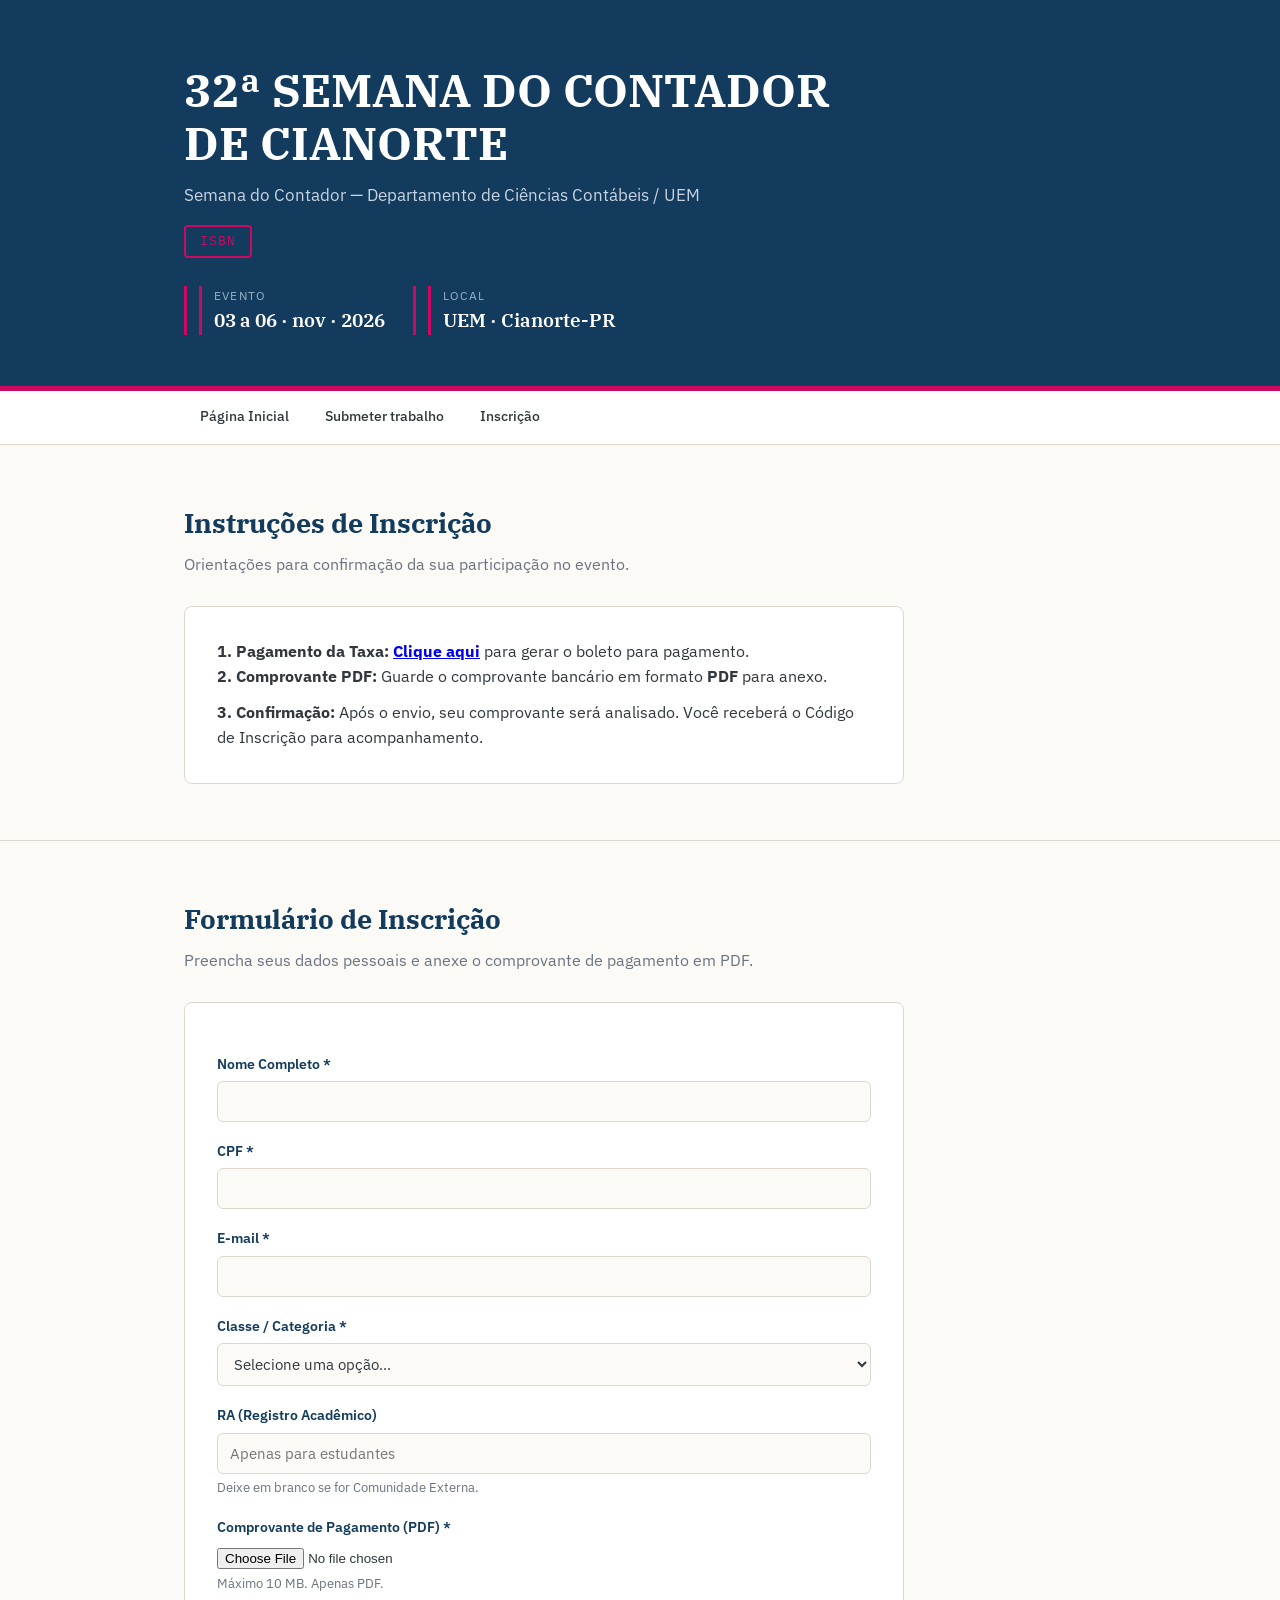
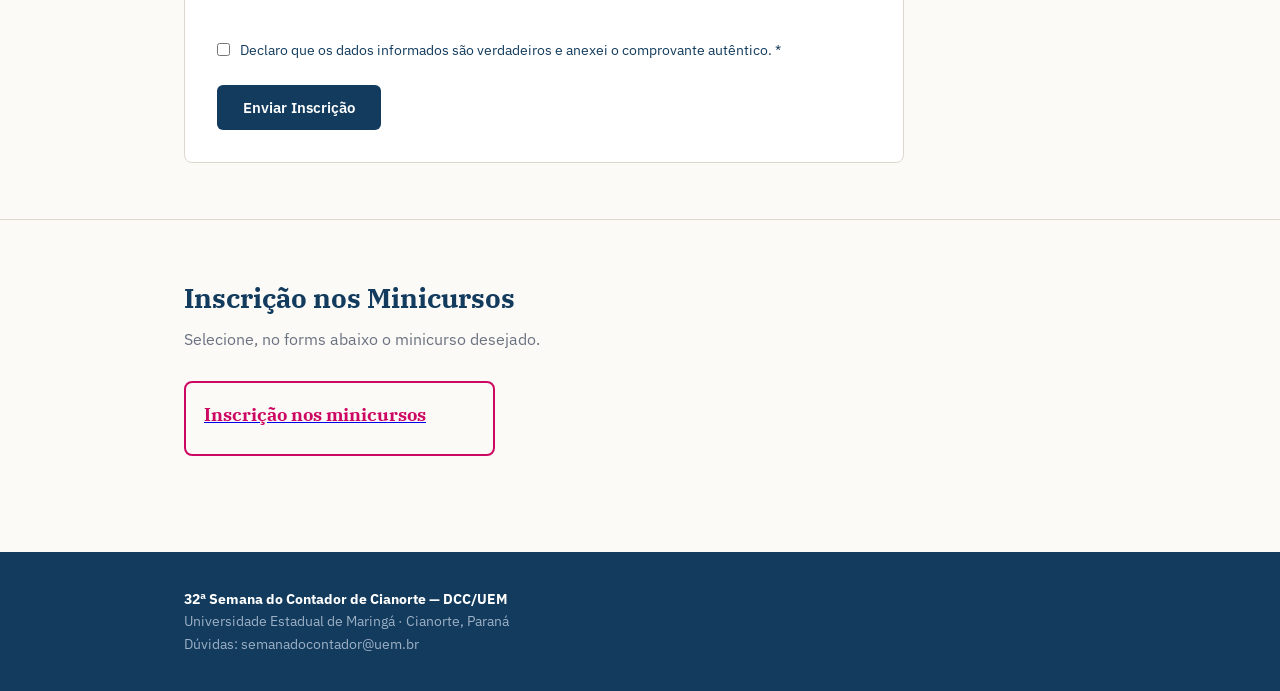
==== registro.html @ 7cf49fe8 "Add files via upload" ====
<!DOCTYPE html>
<html lang="pt-BR">

<head>
  <meta charset="UTF-8">
  <meta name="viewport" content="width=device-width, initial-scale=1.0">
  <title>Inscrição - 32ª Semana do Contador de Cianorte</title>
  <!-- Manter as mesmas tags CSS de index_2.html aqui -->
  <link rel="preconnect" href="https://fonts.googleapis.com">
  <link rel="preconnect" href="https://fonts.gstatic.com" crossorigin>
  <link
    href="https://fonts.googleapis.com/css2?family=IBM+Plex+Serif:wght@500;600;700&family=IBM+Plex+Sans:wght@400;500;600&family=IBM+Plex+Mono:wght@500&display=swap"
    rel="stylesheet">
  <link rel="stylesheet" href="style.css">
  <!--- <style>
    :root {
      --tinta: #123B5D;
      --tinta-claro: #2A3270;
      --papel: #FBFAF7;
      --grafite: #31373D;
      --cinza: #6B7280;
      --linha: #DDD8CE;
      --ouro: #CD0862;
      --ouro-claro: #FFF8DC;
      --verde: #2F7D4F;
      --vermelho: #B3402E;
      --branco: #FFFFFF;
      --ciano: #3EC6D0;
    }

    * {
      margin: 0;
      padding: 0;
      box-sizing: border-box
    }

    html {
      scroll-behavior: smooth
    }

    body {
      font-family: 'IBM Plex Sans', sans-serif;
      background: var(--papel);
      color: var(--grafite);
      line-height: 1.6;
      font-size: 16px
    }

    h1,
    h2,
    h3 {
      font-family: 'IBM Plex Serif', serif;
      color: var(--tinta)
    }

    .mono {
      font-family: 'IBM Plex Mono', monospace
    }

    .container {
      max-width: 960px;
      margin: 0 auto;
      padding: 0 24px
    }

    /* ---------- CABEÇALHO PADRONIZADO ---------- */
    header {
      background: var(--tinta);
      color: var(--branco);
      padding: 64px 0 56px;
      position: relative;
      overflow: hidden
    }

    header::after {
      content: "";
      position: absolute;
      left: 0;
      right: 0;
      bottom: 0;
      height: 5px;
      background: var(--ouro)
    }

    header h1 {
      color: var(--branco);
      font-size: clamp(30px, 5vw, 46px);
      line-height: 1.15;
      font-weight: 700;
      max-width: 720px
    }

    header .sub {
      margin-top: 12px;
      font-size: 17px;
      color: #C9D4E2;
      max-width: 640px
    }

    .issn {
      display: inline-block;
      margin-top: 16px;
      border: 2px solid var(--ouro);
      color: var(--ouro);
      padding: 4px 14px;
      font-family: 'IBM Plex Mono', monospace;
      font-size: 13px;
      letter-spacing: .08em;
      border-radius: 4px
    }

    .datas-topo {
      margin-top: 28px;
      display: flex;
      gap: 28px;
      flex-wrap: wrap
    }

    .datas-topo div {
      border-left: 3px solid var(--ouro);
      padding-left: 12px
    }

    .datas-topo .rotulo {
      font-size: 12px;
      letter-spacing: .1em;
      text-transform: uppercase;
      color: #9DB0C6
    }

    .datas-topo .valor {
      font-family: 'IBM Plex Serif', serif;
      font-size: 19px;
      font-weight: 600;
      color: var(--branco)
    }

    /* ---------- NAVEGAÇÃO PADRONIZADA ---------- */
    nav {
      background: var(--branco);
      border-bottom: 1px solid var(--linha);
      position: sticky;
      top: 0;
      z-index: 50
    }

    nav .container {
      display: flex;
      gap: 4px;
      overflow-x: auto
    }

    nav a {
      padding: 14px 16px;
      font-size: 14px;
      font-weight: 500;
      color: var(--grafite);
      text-decoration: none;
      white-space: nowrap;
      border-bottom: 2px solid transparent
    }

    nav a:hover,
    nav a:focus-visible {
      color: var(--tinta);
      border-bottom-color: var(--ouro);
      outline: none
    }

    /* ---------- SEÇÕES ---------- */
    section {
      padding: 56px 0
    }

    section+section {
      border-top: 1px solid var(--linha)
    }

    h2 {
      font-size: 27px;
      margin-bottom: 8px
    }

    .h2-sub {
      color: var(--cinza);
      margin-bottom: 28px;
      max-width: 640px
    }

    /* ---------- CATEGORIAS ---------- */
    .cat-grid {
      display: grid;
      grid-template-columns: 1fr 1fr;
      gap: 18px;
      max-width: 640px
    }

    .cat-card {
      border: 2px solid var(--ouro);
      border-radius: 8px;
      padding: 18px
    }

    .cat-card h3 {
      color: var(--ouro);
      font-size: 18px;
      margin-bottom: 6px
    }

    .cat-card p {
      font-size: 14px;
      color: var(--cinza)
    }

    /* ---------- ÁREAS TEMÁTICAS ---------- */
    .areas-list {
      list-style: none;
      max-width: 640px
    }

    .areas-list li {
      padding: 10px 0;
      border-bottom: 1px solid var(--linha);
      display: flex;
      gap: 12px;
      align-items: baseline
    }

    .areas-list .num {
      font-family: 'IBM Plex Serif', serif;
      font-size: 22px;
      font-weight: 600;
      color: var(--ouro);
      min-width: 32px
    }

    /* ---------- FORMULÁRIOS ---------- */
    .card {
      background: var(--branco);
      border: 1px solid var(--linha);
      border-radius: 8px;
      padding: 32px;
      max-width: 720px
    }

    label {
      display: block;
      font-size: 14px;
      font-weight: 600;
      color: var(--tinta);
      margin: 18px 0 6px
    }

    input[type=text],
    input[type=email],
    select,
    textarea {
      width: 100%;
      padding: 10px 12px;
      border: 1px solid var(--linha);
      border-radius: 6px;
      font-family: 'IBM Plex Sans', sans-serif;
      font-size: 15px;
      background: var(--papel);
      color: var(--grafite)
    }

    input:focus,
    select:focus,
    textarea:focus {
      outline: 2px solid var(--tinta-claro);
      outline-offset: 1px;
      border-color: var(--tinta-claro)
    }

    textarea {
      min-height: 120px;
      resize: vertical
    }

    .hint {
      font-size: 13px;
      color: var(--cinza);
      margin-top: 4px
    }

    .autor-bloco {
      border: 1px dashed var(--linha);
      border-radius: 6px;
      padding: 14px 16px 18px;
      margin-top: 10px;
      position: relative
    }

    .autor-bloco .tag {
      font-family: 'IBM Plex Mono', monospace;
      font-size: 12px;
      color: var(--ouro);
      text-transform: uppercase;
      letter-spacing: .08em
    }

    .remover-autor {
      position: absolute;
      top: 10px;
      right: 12px;
      background: none;
      border: none;
      color: var(--vermelho);
      cursor: pointer;
      font-size: 13px;
      font-family: inherit
    }

    .botao {
      display: inline-block;
      background: var(--tinta);
      color: var(--branco);
      border: none;
      border-radius: 6px;
      padding: 13px 26px;
      font-size: 15px;
      font-weight: 600;
      font-family: 'IBM Plex Sans', sans-serif;
      cursor: pointer;
      margin-top: 24px
    }

    .botao:hover {
      background: var(--tinta-claro)
    }

    .botao:focus-visible {
      outline: 3px solid var(--ouro);
      outline-offset: 2px
    }

    .botao[disabled] {
      opacity: .55;
      cursor: wait
    }

    .botao-sec {
      background: none;
      border: 1px solid var(--tinta);
      color: var(--tinta);
      border-radius: 6px;
      padding: 9px 16px;
      font-size: 14px;
      font-weight: 500;
      cursor: pointer;
      font-family: inherit;
      margin-top: 12px
    }

    .botao-sec:hover {
      background: var(--ouro-claro)
    }

    .msg-ok {
      background: #E8F3EC;
      border-left: 3px solid var(--verde);
      padding: 16px;
      border-radius: 0 6px 6px 0;
      margin-top: 20px
    }

    .msg-erro {
      background: #FBEAE6;
      border-left: 3px solid var(--vermelho);
      padding: 16px;
      border-radius: 0 6px 6px 0;
      margin-top: 20px;
      font-size: 14px
    }

    .msg-ok .id {
      font-family: 'IBM Plex Mono', monospace;
      font-size: 22px;
      font-weight: 600;
      color: var(--tinta);
      display: block;
      margin: 6px 0
    }

    .check-linha {
      display: flex;
      gap: 10px;
      align-items: flex-start;
      margin-top: 18px;
      font-size: 14px
    }

    .check-linha input {
      margin-top: 4px
    }

    .download-link {
      display: inline-flex;
      align-items: center;
      gap: 8px;
      background: var(--ouro);
      color: var(--tinta);
      padding: 10px 20px;
      border-radius: 6px;
      text-decoration: none;
      font-weight: 600;
      font-size: 14px;
      margin-top: 12px
    }

    .download-link:hover {
      opacity: .9
    }

    /* ---------- RODAPÉ PADRONIZADO ---------- */
    footer {
      background: var(--tinta);
      color: #9DB0C6;
      padding: 36px 0;
      font-size: 14px;
      margin-top: 40px
    }

    footer strong {
      color: var(--branco)
    }

    @media(max-width:640px) {
      .cat-grid {
        grid-template-columns: 1fr
      }

      .card {
        padding: 22px
      }
    }

    @media(prefers-reduced-motion:reduce) {
      html {
        scroll-behavior: auto
      }
    }
  </style> --->
</head>

<body>

  <!-- HEADER E NAV PADRONIZADOS IDÊNTICOS AO INDEX -->
  <header>
    <div class="container">
      <h1>32ª SEMANA DO CONTADOR DE CIANORTE</h1>
      <p class="sub">Semana do Contador — Departamento de Ciências Contábeis / UEM</p>
      <span class="issn">ISBN</span>
      <div class="datas-topo">
        <div>
          <div class="rotulo">Evento</div>
          <div class="valor">03 a 06 · nov · 2026</div>
        </div>
        <div>
          <div class="rotulo">Local</div>
          <div class="valor">UEM · Cianorte-PR</div>
        </div>
      </div>
    </div>
  </header>
  <nav aria-label="Navegação">
    <div class="container">
      <a href="index.html">Página Inicial</a>
      <a href="submeter.html">Submeter trabalho</a>
      <a href="registro.html">Inscrição</a>
    </div>
  </nav>

  <!-- ==================== INSTRUÇÕES ==================== -->
  <section id="instrucoes">
    <div class="container">
      <h2>Instruções de Inscrição</h2>
      <p class="h2-sub">Orientações para confirmação da sua participação no evento.</p>
      <div class="card">
        <p><strong>1. Pagamento da Taxa:</strong> <strong><a href="https://fadec.conveniar.com.br/Eventos/Default.aspx">Clique aqui</a></strong> para gerar o boleto para pagamento.
        </p>
        <p><strong>2. Comprovante PDF:</strong> Guarde o comprovante bancário em formato <strong>PDF</strong> para
          anexo.</p>
        <p style="margin-top:10px"><strong>3. Confirmação:</strong> Após o envio, seu comprovante será analisado. Você
          receberá o Código de Inscrição para acompanhamento.</p>
      </div>
    </div>
  </section>
  <section id="registro">
    <div class="container">
      <h2>Formulário de Inscrição</h2>
      <p class="h2-sub">Preencha seus dados pessoais e anexe o comprovante de pagamento em PDF.</p>

      <div class="card">
        <div id="form-registro">
          <label for="nome">Nome Completo *</label>
          <input type="text" id="nome" maxlength="150" required>

          <label for="cpf">CPF *</label>
          <input type="text" id="cpf" maxlength="14" required>

          <label for="email">E-mail *</label>
          <input type="email" id="email" maxlength="150" required>

          <label for="classe">Classe / Categoria *</label>
          <select id="classe" required>
            <option value="" disabled selected>Selecione uma opção...</option>
            <option value="Estudante de Graduação">Estudante de Graduação</option>
            <option value="Estudante de Pós-Graduação">Estudante de Pós-Graduação</option>
            <option value="Comunidade Externa">Comunidade Externa</option>
          </select>

          <label for="ra">RA (Registro Acadêmico)</label>
          <input type="text" id="ra" maxlength="20" placeholder="Apenas para estudantes">
          <div class="hint">Deixe em branco se for Comunidade Externa.</div>

          <label for="comprovante">Comprovante de Pagamento (PDF) *</label>
          <input type="file" id="comprovante" accept="application/pdf" required>
          <p class="hint">Máximo 10 MB. Apenas PDF.</p>
          <br>
          <div class="check-linha">
            <input type="checkbox" id="decl-pagamento">
            <label for="decl-pagamento" style="margin:0;font-weight:400">Declaro que os dados informados são verdadeiros
              e anexei o comprovante autêntico. *</label>
          </div>
          <button type="button" class="botao" id="btn-enviar-registro" onclick="enviarInscricao()">Enviar
            Inscrição</button>
          <div id="resultado-registro"></div>
        </div>
      </div>
    </div>
  </section>
  <section id="categorias">
  <div class="container">
    <h2>Inscrição nos Minicursos</h2>
    <p class="h2-sub">Selecione, no forms abaixo o minicurso desejado.</p>
    <div class="cat-grid">
      <div class="cat-card">
        <a href="https://forms.gle/yNNfDyQL2TY5potB6"><h3>Inscrição nos minicursos</h3></a>
      </div>
    </div>
  </div>
</section>

  <!-- FOOTER PADRONIZADO IDÊNTICO AO INDEX -->
  <footer>
    <div class="container">
      <strong>32ª Semana do Contador de Cianorte — DCC/UEM</strong><br>
      Universidade Estadual de Maringá · Cianorte, Paraná<br>
      Dúvidas: semanadocontador@uem.br
    </div>
  </footer>

  <script>
    const SCRIPT_URL = "https://script.google.com/macros/s/AKfycbx_M1IVFG1Yynvi_aUIpSMlc3blMVT0K0QPFCjHeTNdpd_vogOQeO8iHFNmOr55RuN-8g/exec";

    function lerComprovanteBase64(input) {
      return new Promise((res, rej) => {
        const f = input.files[0];
        if (!f) return rej("Selecione o arquivo PDF.");
        if (f.type !== "application/pdf") return rej("O comprovante deve ser um arquivo PDF.");
        if (f.size > 10 * 1024 * 1024) return rej("O arquivo excede 10 MB."); // Correção aplicada aqui

        const r = new FileReader();
        r.onload = () => res(r.result.split(",")[1]);
        r.onerror = () => rej("Erro ao ler o arquivo.");
        r.readAsDataURL(f);
      });
    }

    async function enviarInscricao() {
      const out = document.getElementById("resultado-registro");
      const nome = document.getElementById("nome").value.trim();
      const cpf = document.getElementById("cpf").value.trim();
      const email = document.getElementById("email").value.trim();
      const classe = document.getElementById("classe").value;
      const ra = document.getElementById("ra").value.trim();
      const inputArquivo = document.getElementById("comprovante");
      const declPagamento = document.getElementById("decl-pagamento").checked;

      // Validação dos campos obrigatórios
      if (!nome || !cpf || !email || !classe || !inputArquivo.files.length) {
        out.innerHTML = '<div class="msg-erro">Preencha todos os campos obrigatórios.</div>';
        return;
      }

      // Validação dinâmica: obriga RA para estudantes
      if (classe.includes("Estudante") && !ra) {
        out.innerHTML = '<div class="msg-erro">O campo RA é obrigatório para estudantes.</div>';
        return;
      }

      // Validação da declaração
      if (!declPagamento) {
        out.innerHTML = '<div class="msg-erro">É necessário confirmar a declaração de veracidade dos dados.</div>';
        return;
      }

      const btn = document.getElementById("btn-enviar-registro");
      btn.disabled = true;
      btn.textContent = "Enviando...";

      try {
        const comprovanteBase64 = await lerComprovanteBase64(inputArquivo);
        const resp = await fetch(SCRIPT_URL, {
          method: "POST",
          headers: { "Content-Type": "text/plain;charset=utf-8" }, // Adicionado para evitar bloqueio CORS
          body: JSON.stringify({
            action: "registrar",
            nome,
            cpf,
            email,
            classe,
            ra,
            comprovanteBase64
          })
        });

        const dados = await resp.json();

        if (dados.ok) {
          out.innerHTML = `<div class="msg-ok">Inscrição enviada! Código: <span class="id">${dados.id}</span></div>`;

          // Limpeza completa do formulário
          document.getElementById("nome").value = "";
          document.getElementById("cpf").value = "";
          document.getElementById("email").value = "";
          document.getElementById("classe").value = "";
          document.getElementById("ra").value = "";
          document.getElementById("decl-pagamento").checked = false;
          inputArquivo.value = "";
        } else {
          out.innerHTML = `<div class="msg-erro">${dados.erro}</div>`;
        }
      } catch (e) {
        out.innerHTML = `<div class="msg-erro">${typeof e === "string" ? e : "Erro de conexão. Tente novamente."}</div>`;
      } finally {
        btn.disabled = false;
        btn.textContent = "Enviar Inscrição";
      }
    }
  </script>
</body>

</html>
---- style.css ----
:root {
    --tinta: #123B5D;
    --tinta-claro: #2A3270;
    --papel: #FBFAF7;
    --grafite: #31373D;
    --cinza: #6B7280;
    --linha: #DDD8CE;
    --ouro: #CD0862;
    --ouro-claro: #FFF8DC;
    --verde: #2F7D4F;
    --vermelho: #B3402E;
    --branco: #FFFFFF;
    --ciano: #3EC6D0;
}

* {
    margin: 0;
    padding: 0;
    box-sizing: border-box
}

html {
    scroll-behavior: smooth
}

body {
    font-family: 'IBM Plex Sans', sans-serif;
    background: var(--papel);
    color: var(--grafite);
    line-height: 1.6;
    font-size: 16px
}

h1,
h2,
h3 {
    font-family: 'IBM Plex Serif', serif;
    color: var(--tinta)
}

.mono {
    font-family: 'IBM Plex Mono', monospace
}

.container {
    max-width: 960px;
    margin: 0 auto;
    padding: 0 24px
}

/* ---------- CABEÇALHO PADRONIZADO ---------- */
header {
    background: var(--tinta);
    color: var(--branco);
    padding: 64px 0 56px;
    position: relative;
    overflow: hidden
}

header::after {
    content: "";
    position: absolute;
    left: 0;
    right: 0;
    bottom: 0;
    height: 5px;
    background: var(--ouro)
}

header h1 {
    color: var(--branco);
    font-size: clamp(30px, 5vw, 46px);
    line-height: 1.15;
    font-weight: 700;
    max-width: 720px
}

header .sub {
    margin-top: 12px;
    font-size: 17px;
    color: #C9D4E2;
    max-width: 640px
}

.issn {
    display: inline-block;
    margin-top: 16px;
    border: 2px solid var(--ouro);
    color: var(--ouro);
    padding: 4px 14px;
    font-family: 'IBM Plex Mono', monospace;
    font-size: 13px;
    letter-spacing: .08em;
    border-radius: 4px
}

.datas-topo {
    margin-top: 28px;
    display: flex;
    gap: 28px;
    flex-wrap: wrap
}

.datas-topo div {
    border-left: 3px solid var(--ouro);
    padding-left: 12px
}

.datas-topo .rotulo {
    font-size: 12px;
    letter-spacing: .1em;
    text-transform: uppercase;
    color: #9DB0C6
}

.datas-topo .valor {
    font-family: 'IBM Plex Serif', serif;
    font-size: 19px;
    font-weight: 600;
    color: var(--branco)
}

/* ---------- NAVEGAÇÃO PADRONIZADA ---------- */
nav {
    background: var(--branco);
    border-bottom: 1px solid var(--linha);
    position: sticky;
    top: 0;
    z-index: 50
}

nav .container {
    display: flex;
    gap: 4px;
    overflow-x: auto
}

nav a {
    padding: 14px 16px;
    font-size: 14px;
    font-weight: 500;
    color: var(--grafite);
    text-decoration: none;
    white-space: nowrap;
    border-bottom: 2px solid transparent
}

nav a:hover,
nav a:focus-visible {
    color: var(--tinta);
    border-bottom-color: var(--ouro);
    outline: none
}

/* ---------- SEÇÕES ---------- */
section {
    padding: 56px 0
}

section+section {
    border-top: 1px solid var(--linha)
}

h2 {
    font-size: 27px;
    margin-bottom: 8px
}

.h2-sub {
    color: var(--cinza);
    margin-bottom: 28px;
    max-width: 640px
}

/* ---------- CATEGORIAS ---------- */
.cat-grid {
    display: grid;
    grid-template-columns: 1fr 1fr;
    gap: 18px;
    max-width: 640px
}

.cat-card {
    border: 2px solid var(--ouro);
    border-radius: 8px;
    padding: 18px
}

.cat-card h3 {
    color: var(--ouro);
    font-size: 18px;
    margin-bottom: 6px
}

.cat-card p {
    font-size: 14px;
    color: var(--cinza)
}
.cronograma {
    list-style:none;max-width:640px
}
.cronograma li {
    display:flex;gap:18px;padding:13px 0;border-bottom:1px dashed var(--linha);align-items:baseline
}
.cronograma .data {
    font-family:'IBM Plex Mono',monospace;font-size:14px;font-weight:500;color:var(--tinta);min-width:150px
}
.cronograma .destaque .data,.cronograma .destaque .etapa{
    color:var(--ouro);font-weight:600
}
/* ---------- ÁREAS TEMÁTICAS ---------- */
.areas-list {
    list-style: none;
    max-width: 640px
}

.areas-list li {
    padding: 10px 0;
    border-bottom: 1px solid var(--linha);
    display: flex;
    gap: 12px;
    align-items: baseline
}

.areas-list .num {
    font-family: 'IBM Plex Serif', serif;
    font-size: 22px;
    font-weight: 600;
    color: var(--ouro);
    min-width: 32px
}

/* ---------- FORMULÁRIOS ---------- */
.card {
    background: var(--branco);
    border: 1px solid var(--linha);
    border-radius: 8px;
    padding: 32px;
    max-width: 720px
}

label {
    display: block;
    font-size: 14px;
    font-weight: 600;
    color: var(--tinta);
    margin: 18px 0 6px
}

input[type=text],
input[type=email],
select,
textarea {
    width: 100%;
    padding: 10px 12px;
    border: 1px solid var(--linha);
    border-radius: 6px;
    font-family: 'IBM Plex Sans', sans-serif;
    font-size: 15px;
    background: var(--papel);
    color: var(--grafite)
}

input:focus,
select:focus,
textarea:focus {
    outline: 2px solid var(--tinta-claro);
    outline-offset: 1px;
    border-color: var(--tinta-claro)
}

textarea {
    min-height: 120px;
    resize: vertical
}

.hint {
    font-size: 13px;
    color: var(--cinza);
    margin-top: 4px
}

.autor-bloco {
    border: 1px dashed var(--linha);
    border-radius: 6px;
    padding: 14px 16px 18px;
    margin-top: 10px;
    position: relative
}

.autor-bloco .tag {
    font-family: 'IBM Plex Mono', monospace;
    font-size: 12px;
    color: var(--ouro);
    text-transform: uppercase;
    letter-spacing: .08em
}

.remover-autor {
    position: absolute;
    top: 10px;
    right: 12px;
    background: none;
    border: none;
    color: var(--vermelho);
    cursor: pointer;
    font-size: 13px;
    font-family: inherit
}

.botao {
    display: inline-block;
    background: var(--tinta);
    color: var(--branco);
    border: none;
    border-radius: 6px;
    padding: 13px 26px;
    font-size: 15px;
    font-weight: 600;
    font-family: 'IBM Plex Sans', sans-serif;
    cursor: pointer;
    margin-top: 24px
}

.botao:hover {
    background: var(--tinta-claro)
}

.botao:focus-visible {
    outline: 3px solid var(--ouro);
    outline-offset: 2px
}

.botao[disabled] {
    opacity: .55;
    cursor: wait
}

.botao-sec {
    background: none;
    border: 1px solid var(--tinta);
    color: var(--tinta);
    border-radius: 6px;
    padding: 9px 16px;
    font-size: 14px;
    font-weight: 500;
    cursor: pointer;
    font-family: inherit;
    margin-top: 12px
}

.botao-sec:hover {
    background: var(--ouro-claro)
}

.msg-ok {
    background: #E8F3EC;
    border-left: 3px solid var(--verde);
    padding: 16px;
    border-radius: 0 6px 6px 0;
    margin-top: 20px
}

.msg-erro {
    background: #FBEAE6;
    border-left: 3px solid var(--vermelho);
    padding: 16px;
    border-radius: 0 6px 6px 0;
    margin-top: 20px;
    font-size: 14px
}

.msg-ok .id {
    font-family: 'IBM Plex Mono', monospace;
    font-size: 22px;
    font-weight: 600;
    color: var(--tinta);
    display: block;
    margin: 6px 0
}

.check-linha {
    display: flex;
    gap: 10px;
    align-items: flex-start;
    margin-top: 18px;
    font-size: 14px
}

.check-linha input {
    margin-top: 4px
}

.download-link {
    display: inline-flex;
    align-items: center;
    gap: 8px;
    background: var(--tinta);
    color: var(--branco);
    padding: 10px 20px;
    border-radius: 6px;
    text-decoration: none;
    font-weight: 600;
    font-size: 14px;
    margin-top: 12px
}

.download-link:hover {
    opacity: .9
}

/* ---------- RODAPÉ PADRONIZADO ---------- */
footer {
    background: var(--tinta);
    color: #9DB0C6;
    padding: 36px 0;
    font-size: 14px;
    margin-top: 40px
}

footer strong {
    color: var(--branco)
}

@media(max-width:640px) {
    .cat-grid {
        grid-template-columns: 1fr
    }

    .card {
        padding: 22px
    }
}

@media(prefers-reduced-motion:reduce) {
    html {
        scroll-behavior: auto
    }
}
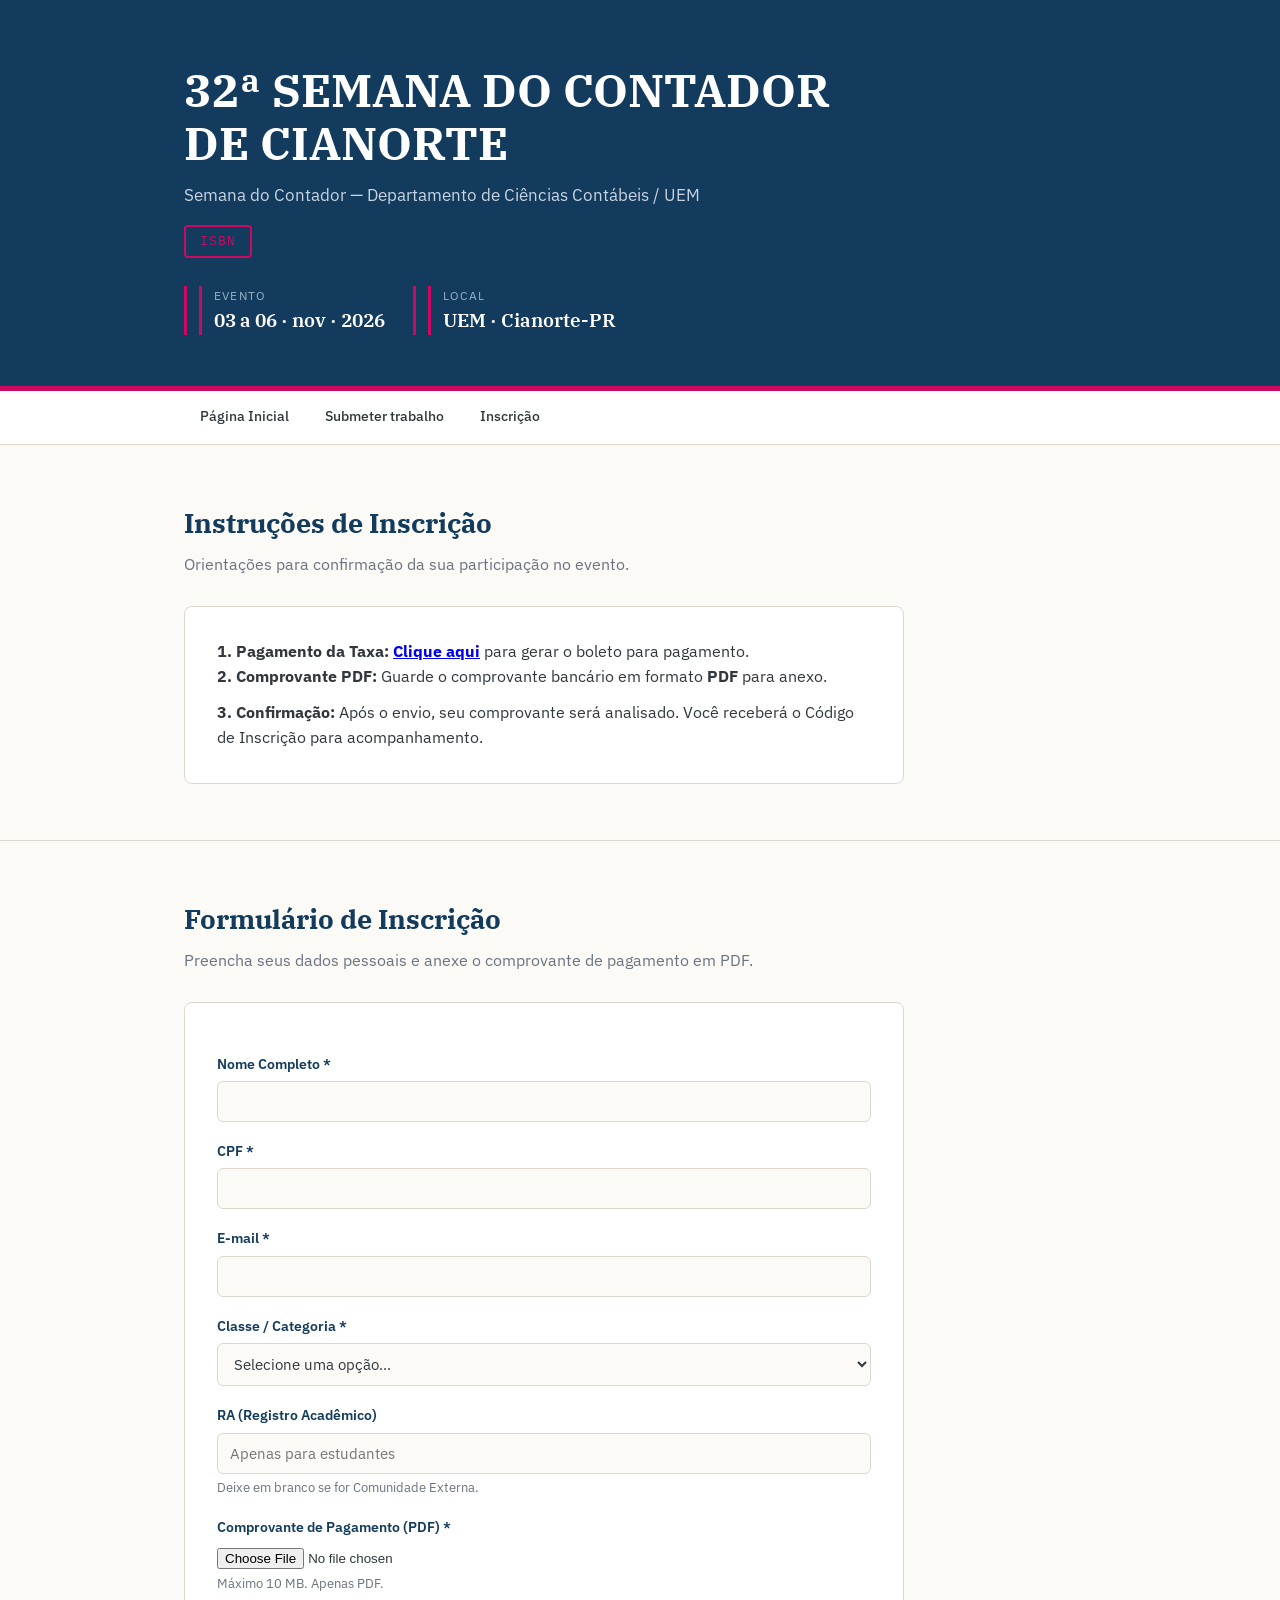
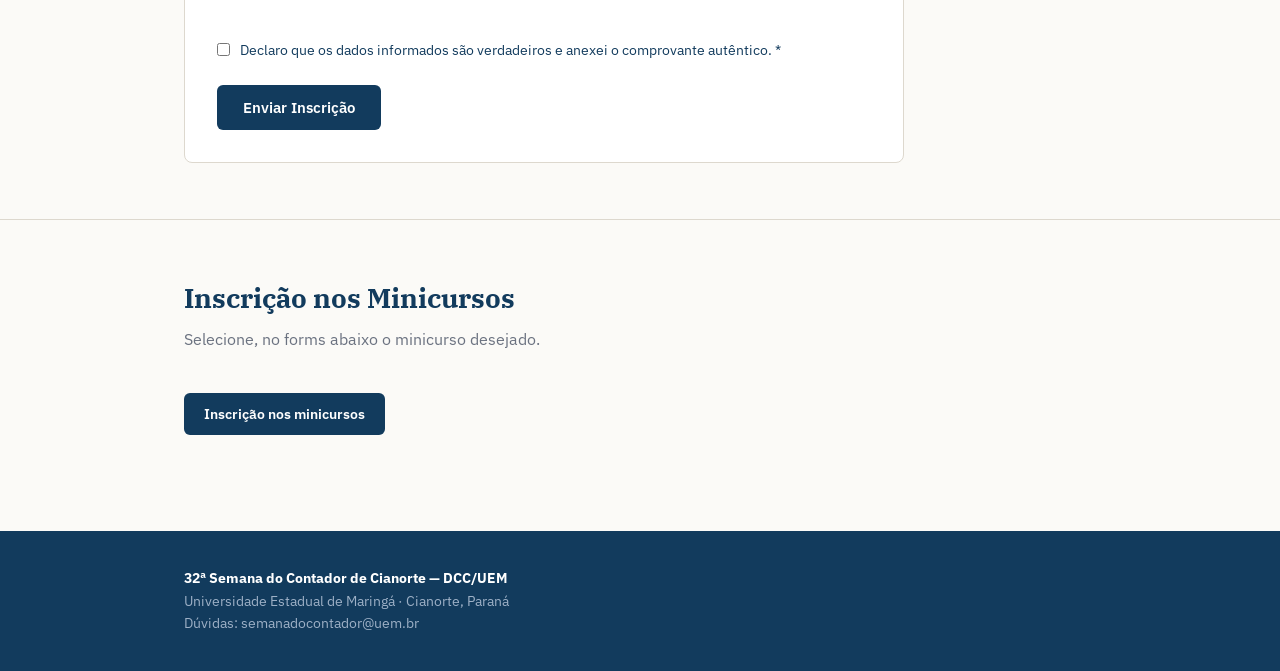
==== commit 64fa8240: "Edição no botão de inscrição nos minicursos" ====
--- a/registro.html
+++ b/registro.html
@@ -478,7 +478,7 @@
       <h2>Instruções de Inscrição</h2>
       <p class="h2-sub">Orientações para confirmação da sua participação no evento.</p>
       <div class="card">
-        <p><strong>1. Pagamento da Taxa:</strong> <strong><a href="https://fadec.conveniar.com.br/Eventos/Default.aspx">Clique aqui</a></strong> para gerar o boleto para pagamento.
+        <p><strong>1. Pagamento da Taxa:</strong> <strong><a href="https://fadec.conveniar.com.br/Eventos/Forms/Servicos/EventoDados.aspx?action=47">Clique aqui</a></strong> para gerar o boleto para pagamento.
         </p>
         <p><strong>2. Comprovante PDF:</strong> Guarde o comprovante bancário em formato <strong>PDF</strong> para
           anexo.</p>
@@ -535,11 +535,7 @@
   <div class="container">
     <h2>Inscrição nos Minicursos</h2>
     <p class="h2-sub">Selecione, no forms abaixo o minicurso desejado.</p>
-    <div class="cat-grid">
-      <div class="cat-card">
-        <a href="https://forms.gle/yNNfDyQL2TY5potB6"><h3>Inscrição nos minicursos</h3></a>
-      </div>
-    </div>
+    <a class="download-link" href="https://forms.gle/yNNfDyQL2TY5potB6">Inscrição nos minicursos</a>
   </div>
 </section>
 
@@ -553,7 +549,7 @@
   </footer>
 
   <script>
-    const SCRIPT_URL = "https://script.google.com/macros/s/AKfycbx_M1IVFG1Yynvi_aUIpSMlc3blMVT0K0QPFCjHeTNdpd_vogOQeO8iHFNmOr55RuN-8g/exec";
+    const SCRIPT_URL = "https://script.google.com/macros/s/AKfycbzW8_iEJt5ubLozWt9yFX-xvOyPUynnAjL249JZ4EJXSyOd_7Y-egoFu5Z4Dwg5lYqYSA/exec";
 
     function lerComprovanteBase64(input) {
       return new Promise((res, rej) => {
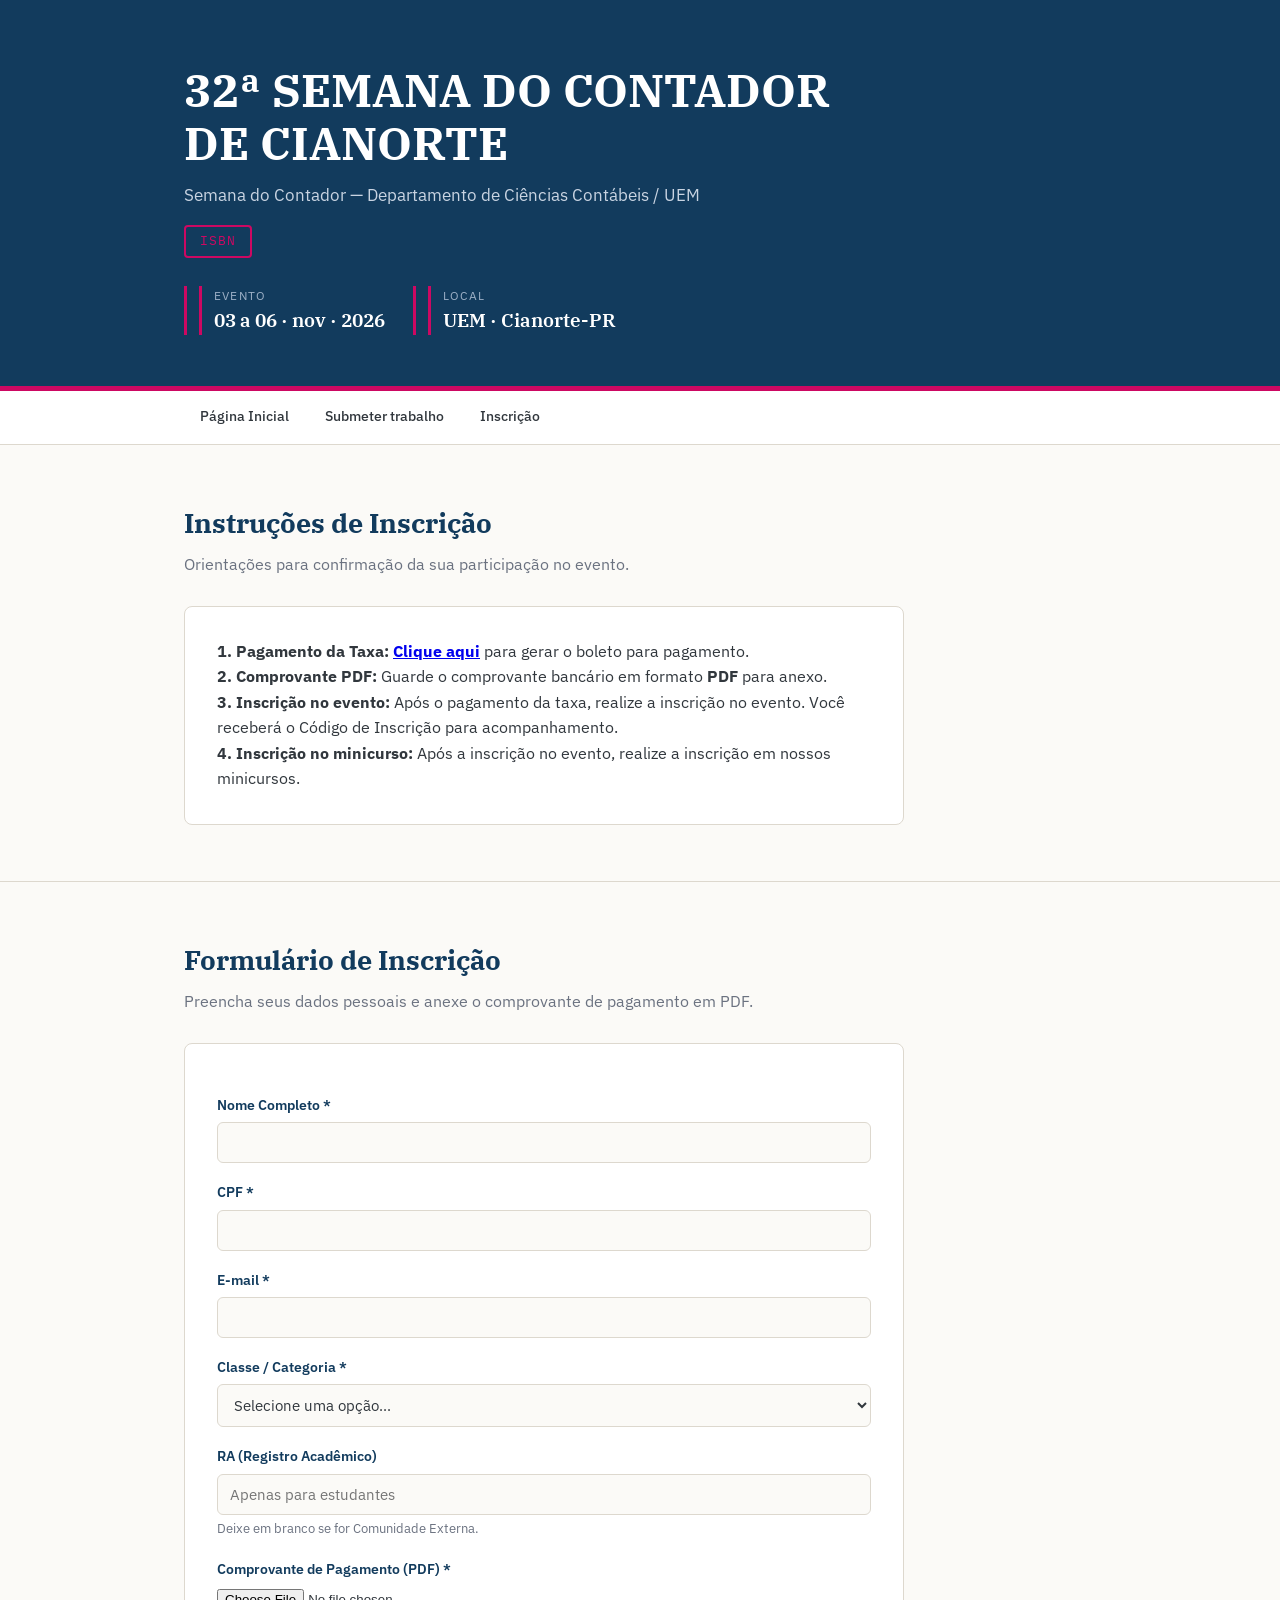
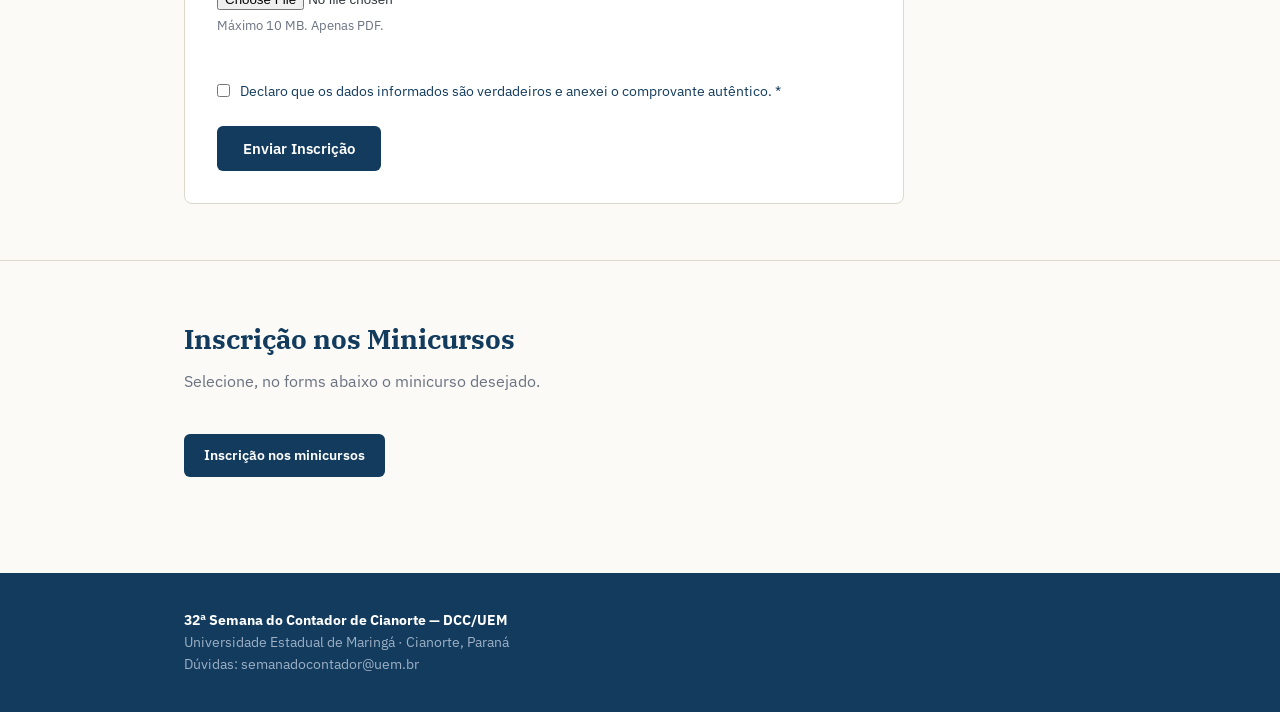
==== commit 7ddcba1e: "Alteração nas instruções de inscrição." ====
--- a/registro.html
+++ b/registro.html
@@ -482,8 +482,10 @@
         </p>
         <p><strong>2. Comprovante PDF:</strong> Guarde o comprovante bancário em formato <strong>PDF</strong> para
           anexo.</p>
-        <p style="margin-top:10px"><strong>3. Confirmação:</strong> Após o envio, seu comprovante será analisado. Você
-          receberá o Código de Inscrição para acompanhamento.</p>
+        <!-- <p style="margin-top:10px"><strong>3. Confirmação:</strong> Após o envio, seu comprovante será analisado. Você
+          receberá o Código de Inscrição para acompanhamento.</p> -->
+          <p><strong>3. Inscrição no evento: </strong> Após o pagamento da taxa, realize a inscrição no evento. Você receberá o Código de Inscrição para acompanhamento.</p>
+        <p><strong>4. Inscrição no minicurso:</strong> Após a inscrição no evento, realize a inscrição em nossos minicursos.</p>
       </div>
     </div>
   </section>
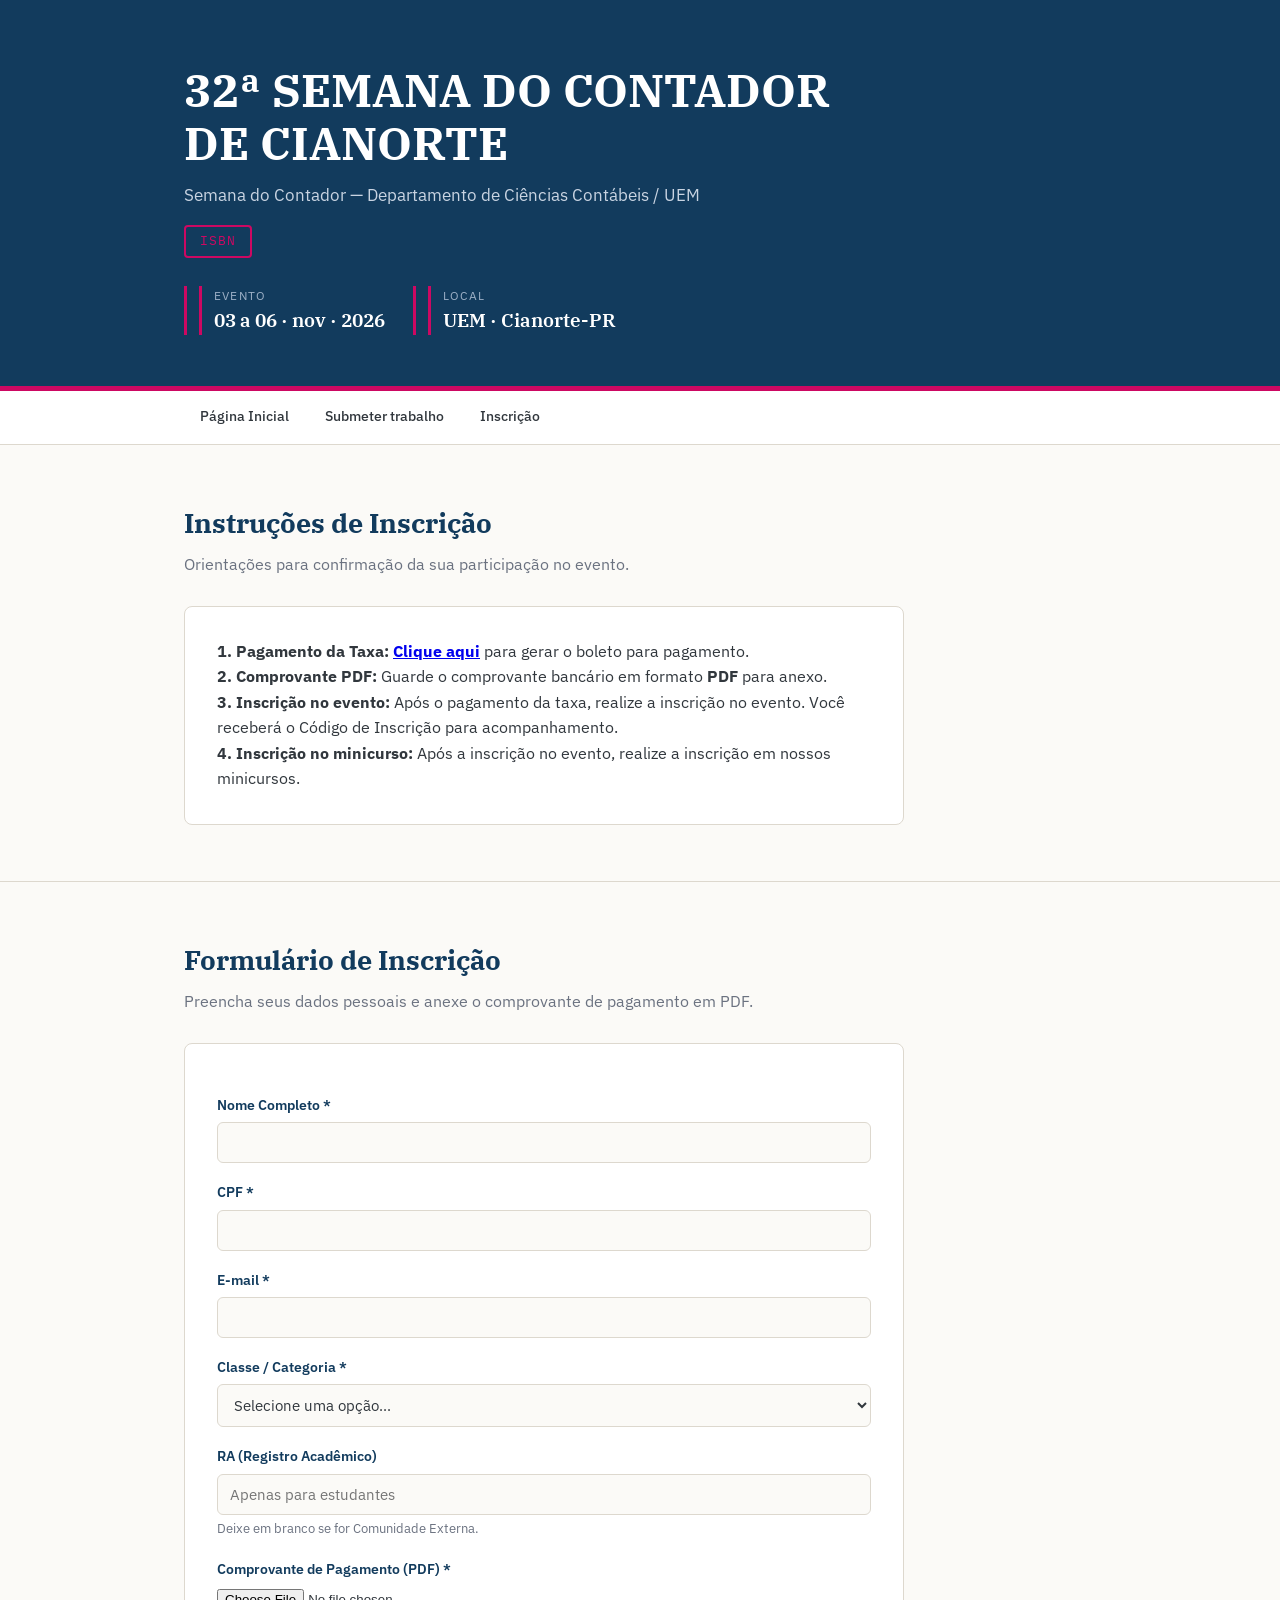
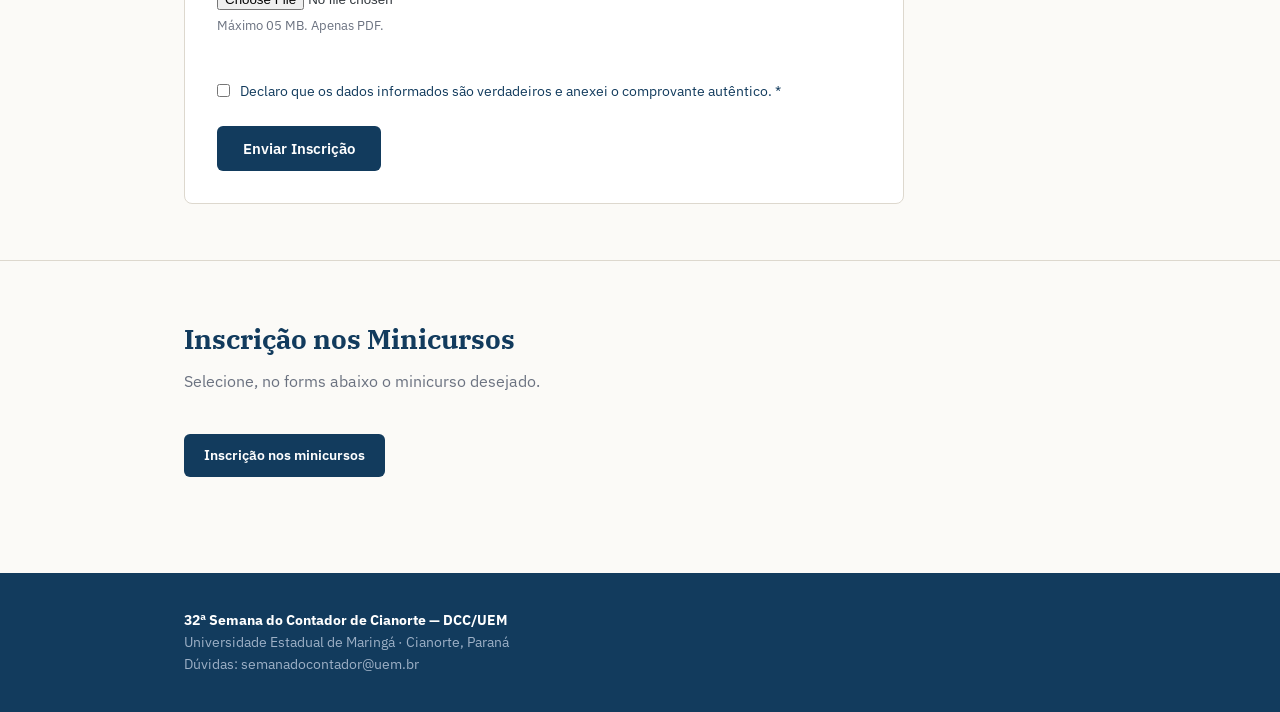
==== commit dc8584a8: "Alterado o tamanho limite do arquivo a ser enviado (05MB)." ====
--- a/registro.html
+++ b/registro.html
@@ -519,7 +519,7 @@
 
           <label for="comprovante">Comprovante de Pagamento (PDF) *</label>
           <input type="file" id="comprovante" accept="application/pdf" required>
-          <p class="hint">Máximo 10 MB. Apenas PDF.</p>
+          <p class="hint">Máximo 05 MB. Apenas PDF.</p>
           <br>
           <div class="check-linha">
             <input type="checkbox" id="decl-pagamento">
@@ -558,7 +558,7 @@
         const f = input.files[0];
         if (!f) return rej("Selecione o arquivo PDF.");
         if (f.type !== "application/pdf") return rej("O comprovante deve ser um arquivo PDF.");
-        if (f.size > 10 * 1024 * 1024) return rej("O arquivo excede 10 MB."); // Correção aplicada aqui
+        if (f.size > 5 * 1024 * 1024) return rej("O arquivo excede 05 MB."); // Correção aplicada aqui
 
         const r = new FileReader();
         r.onload = () => res(r.result.split(",")[1]);
